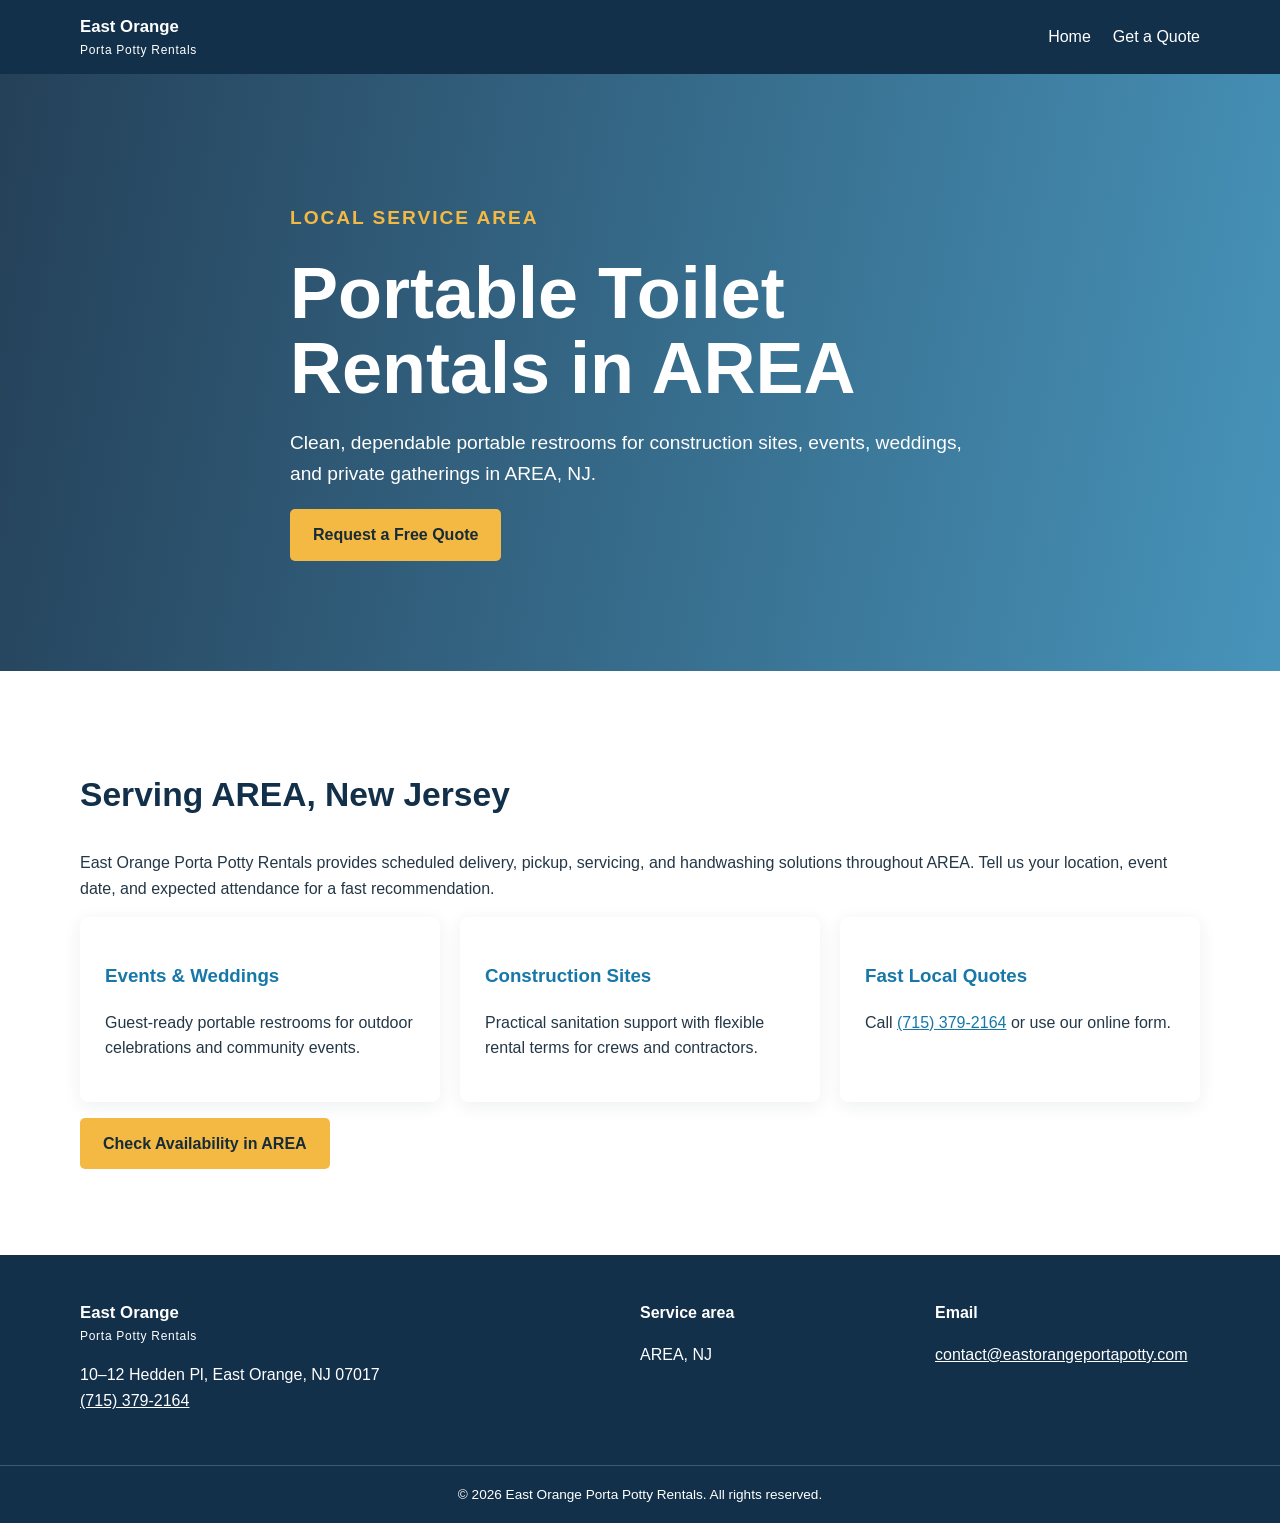
==== service-areas/_template.html @ 04c484cb "Build service-area landing pages, quote form, citations, NAP footer, and review section" ====
<!doctype html><html lang="en"><head><meta charset="utf-8"><meta name="viewport" content="width=device-width,initial-scale=1"><title>East Orange Porta Potty Rentals | Service Area</title><meta name="description" content="Portable restroom rentals and event sanitation serving East Orange and nearby New Jersey communities."><link rel="stylesheet" href="../styles.css"></head><body><header class="site-header"><div class="container nav-wrap"><a class="brand" href="../index.html">East Orange <span>Porta Potty Rentals</span></a><button class="menu-toggle">☰</button><nav><a href="../index.html">Home</a><a href="../index.html#quote">Get a Quote</a></nav></div></header><main><section class="hero"><div class="container hero-content"><p class="eyebrow">Local service area</p><h1>Portable Toilet Rentals in AREA</h1><p>Clean, dependable portable restrooms for construction sites, events, weddings, and private gatherings in AREA, NJ.</p><a class="button" href="../index.html#quote">Request a Free Quote</a></div></section><section class="section"><div class="container"><h2>Serving AREA, New Jersey</h2><p>East Orange Porta Potty Rentals provides scheduled delivery, pickup, servicing, and handwashing solutions throughout AREA. Tell us your location, event date, and expected attendance for a fast recommendation.</p><div class="cards"><article><h3>Events & Weddings</h3><p>Guest-ready portable restrooms for outdoor celebrations and community events.</p></article><article><h3>Construction Sites</h3><p>Practical sanitation support with flexible rental terms for crews and contractors.</p></article><article><h3>Fast Local Quotes</h3><p>Call <a href="tel:+17153792164">(715) 379-2164</a> or use our online form.</p></article></div><p><a class="button" href="../index.html#quote">Check Availability in AREA</a></p></div></section></main><footer><div class="container footer-grid"><div><a class="brand" href="../index.html">East Orange <span>Porta Potty Rentals</span></a><p>10–12 Hedden Pl, East Orange, NJ 07017<br><a href="tel:+17153792164">(715) 379-2164</a></p></div><div><strong>Service area</strong><p>AREA, NJ</p></div><div><strong>Email</strong><p><a href="mailto:contact@eastorangeportapotty.com">contact@eastorangeportapotty.com</a></p></div></div><div class="copyright">© 2026 East Orange Porta Potty Rentals. All rights reserved.</div></footer><script src="../script.js"></script></body></html>
---- styles.css ----
:root{--navy:#12304a;--blue:#1677a8;--gold:#f4b942;--cream:#f7fafc;--text:#243746}*{box-sizing:border-box}body{margin:0;color:var(--text);font:16px/1.6 Arial,sans-serif}a{color:var(--blue)}.container{width:min(1120px,92%);margin:auto}.site-header{background:var(--navy);color:#fff;position:sticky;top:0;z-index:10}.nav-wrap{min-height:74px;display:flex;align-items:center;justify-content:space-between;gap:20px}.brand{color:#fff;text-decoration:none;font-weight:800;font-size:1.05rem}.brand span{display:block;font-weight:400;font-size:.75rem;letter-spacing:.06em}.site-header nav{display:flex;align-items:center;gap:22px}.site-header nav a,.site-header summary{color:#fff;text-decoration:none;cursor:pointer}.site-header details{position:relative}.dropdown{position:absolute;top:28px;right:0;background:#fff;min-width:210px;padding:10px;box-shadow:0 8px 25px #0003}.dropdown a{display:block!important;color:var(--navy)!important;padding:5px}.menu-toggle{display:none;background:none;border:0;color:#fff;font-size:1.6rem}.hero{background:linear-gradient(100deg,#12304aeb,#1677a8c9),url('https://images.unsplash.com/photo-1504851149312-7a075b496cc7?auto=format&fit=crop&w=1600&q=80') center/cover;color:#fff;padding:110px 0}.hero-content{max-width:700px}.eyebrow{color:var(--gold);text-transform:uppercase;font-weight:bold;letter-spacing:.1em;font-size:.8rem}.hero h1{font-size:clamp(2.2rem,6vw,4.5rem);line-height:1.05;margin:.3em 0}.hero p{font-size:1.2rem}.button{display:inline-block;border:0;background:var(--gold);color:#172b38;padding:13px 23px;border-radius:5px;font-weight:bold;text-decoration:none;cursor:pointer}.phone{color:#fff;font-weight:bold;margin-left:18px}.section{padding:70px 0}.soft{background:var(--cream)}h2{font-size:2.1rem;color:var(--navy)}.cards,.reviews,.link-grid{display:grid;grid-template-columns:repeat(3,1fr);gap:20px}.cards article,blockquote{background:#fff;border-radius:8px;padding:25px;box-shadow:0 4px 18px #12304a12}.cards h3{color:var(--blue)}.checks{display:grid;grid-template-columns:repeat(2,1fr);font-size:1.15rem}.form-grid{display:grid;grid-template-columns:1fr 1fr;gap:60px}address{font-style:normal;line-height:2;margin-top:20px}form{background:var(--cream);padding:28px;border-radius:8px}label{display:block;font-weight:bold;margin-bottom:14px}input,textarea{display:block;width:100%;padding:12px;border:1px solid #ccd6dc;border-radius:4px;margin-top:5px;font:inherit}.hidden{display:none}.form-note,.notice{font-size:.88rem;color:#5c6b74}.reviews blockquote{margin:0}.reviews span{color:#e29c08;font-size:1.3rem}.reviews cite{font-size:.9rem;font-style:normal}.link-grid{grid-template-columns:repeat(4,1fr)}.link-grid a{padding:12px;background:var(--cream);border-radius:4px;text-decoration:none}footer{background:var(--navy);color:#fff;padding:45px 0 0}footer a{color:#fff}.footer-grid{display:grid;grid-template-columns:2fr 1fr 1fr;gap:30px}.copyright{border-top:1px solid #ffffff33;text-align:center;padding:18px;margin-top:35px;font-size:.85rem}@media(max-width:760px){.menu-toggle{display:block}.site-header nav{display:none;position:absolute;top:74px;left:0;right:0;background:var(--navy);padding:20px;flex-direction:column;align-items:flex-start}.site-header nav.open{display:flex}.dropdown{position:static}.cards,.reviews,.form-grid,.footer-grid{grid-template-columns:1fr}.checks{grid-template-columns:1fr}.link-grid{grid-template-columns:repeat(2,1fr)}.hero{padding:75px 0}.phone{display:block;margin:18px 0 0}}
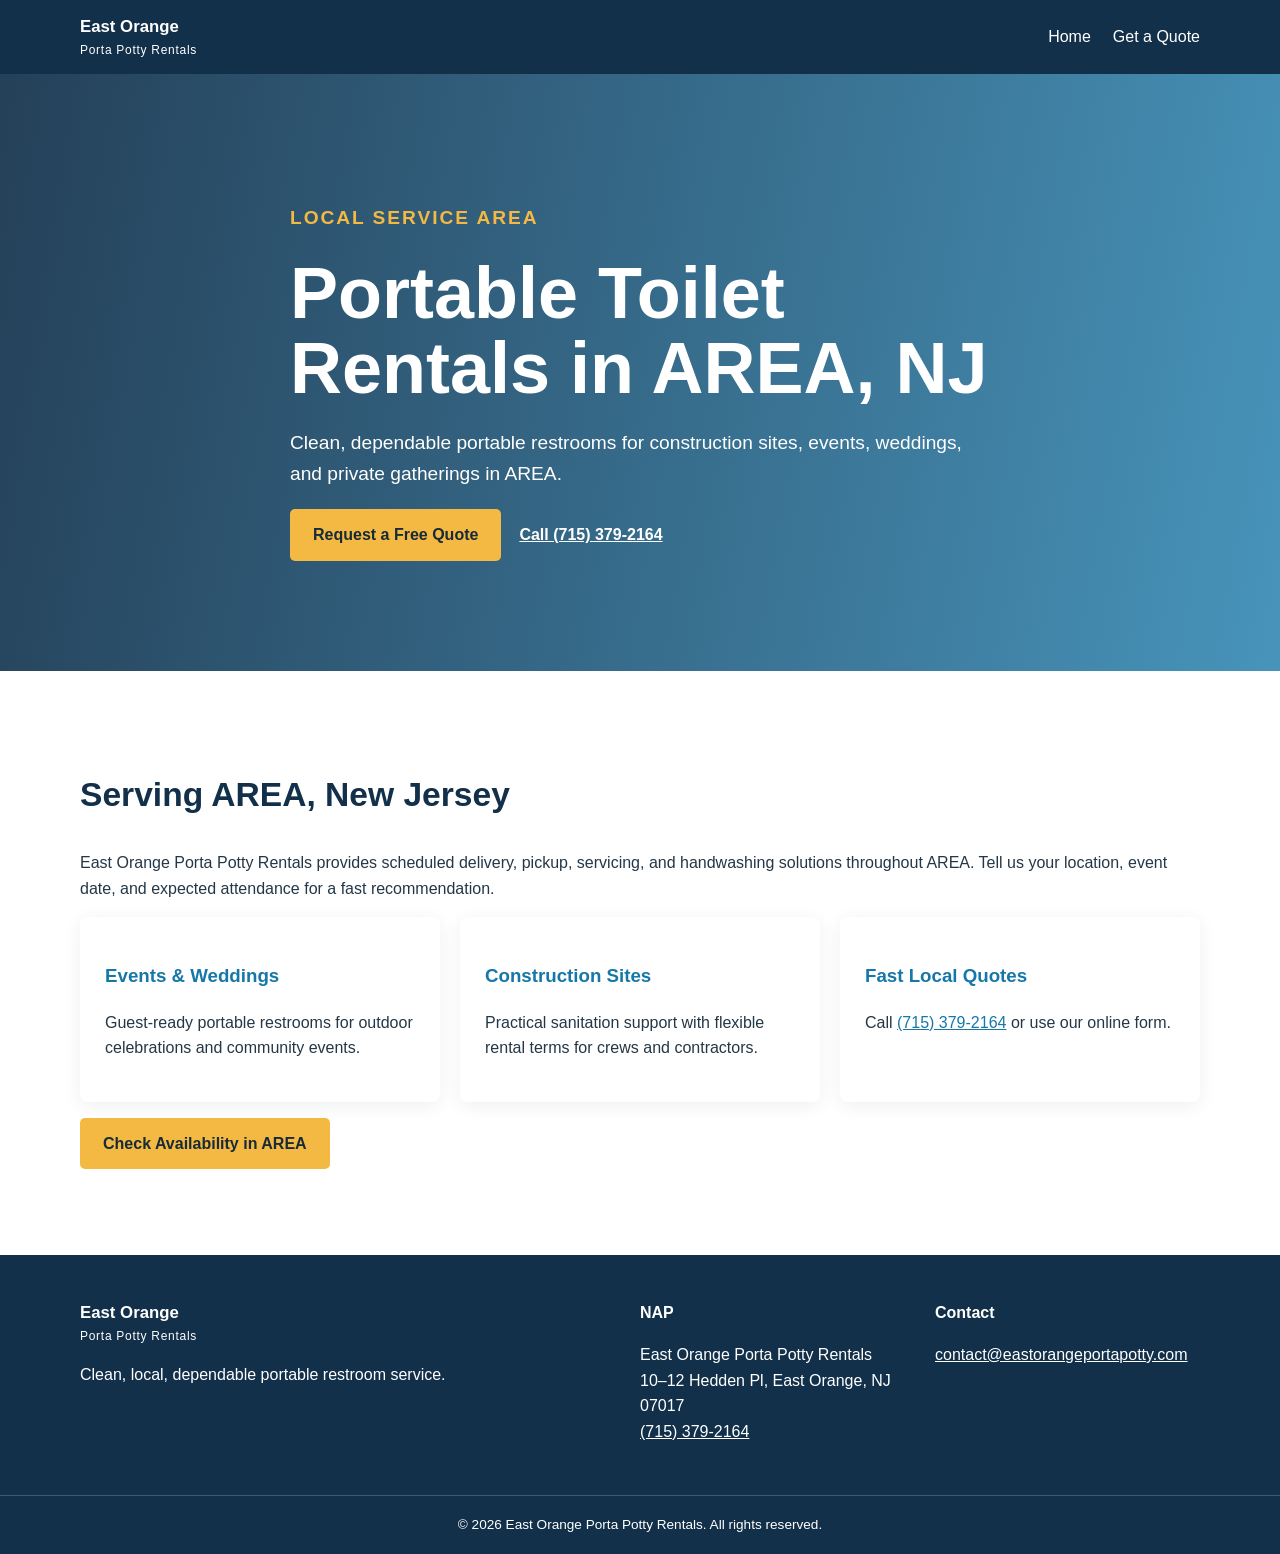
==== commit e3b35319: "Remove alternate phone number and add all linked service-area pages with consistent NAP" ====
--- a/service-areas/_template.html
+++ b/service-areas/_template.html
@@ -1 +1,3 @@
-<!doctype html><html lang="en"><head><meta charset="utf-8"><meta name="viewport" content="width=device-width,initial-scale=1"><title>East Orange Porta Potty Rentals | Service Area</title><meta name="description" content="Portable restroom rentals and event sanitation serving East Orange and nearby New Jersey communities."><link rel="stylesheet" href="../styles.css"></head><body><header class="site-header"><div class="container nav-wrap"><a class="brand" href="../index.html">East Orange <span>Porta Potty Rentals</span></a><button class="menu-toggle">☰</button><nav><a href="../index.html">Home</a><a href="../index.html#quote">Get a Quote</a></nav></div></header><main><section class="hero"><div class="container hero-content"><p class="eyebrow">Local service area</p><h1>Portable Toilet Rentals in AREA</h1><p>Clean, dependable portable restrooms for construction sites, events, weddings, and private gatherings in AREA, NJ.</p><a class="button" href="../index.html#quote">Request a Free Quote</a></div></section><section class="section"><div class="container"><h2>Serving AREA, New Jersey</h2><p>East Orange Porta Potty Rentals provides scheduled delivery, pickup, servicing, and handwashing solutions throughout AREA. Tell us your location, event date, and expected attendance for a fast recommendation.</p><div class="cards"><article><h3>Events & Weddings</h3><p>Guest-ready portable restrooms for outdoor celebrations and community events.</p></article><article><h3>Construction Sites</h3><p>Practical sanitation support with flexible rental terms for crews and contractors.</p></article><article><h3>Fast Local Quotes</h3><p>Call <a href="tel:+17153792164">(715) 379-2164</a> or use our online form.</p></article></div><p><a class="button" href="../index.html#quote">Check Availability in AREA</a></p></div></section></main><footer><div class="container footer-grid"><div><a class="brand" href="../index.html">East Orange <span>Porta Potty Rentals</span></a><p>10–12 Hedden Pl, East Orange, NJ 07017<br><a href="tel:+17153792164">(715) 379-2164</a></p></div><div><strong>Service area</strong><p>AREA, NJ</p></div><div><strong>Email</strong><p><a href="mailto:contact@eastorangeportapotty.com">contact@eastorangeportapotty.com</a></p></div></div><div class="copyright">© 2026 East Orange Porta Potty Rentals. All rights reserved.</div></footer><script src="../script.js"></script></body></html>
+<!doctype html>
+<html lang="en"><head><meta charset="utf-8"><meta name="viewport" content="width=device-width,initial-scale=1"><title>Portable Toilet Rentals in AREA, NJ | East Orange Porta Potty Rentals</title><meta name="description" content="Portable toilet rentals in AREA, New Jersey for events, construction, weddings, and private gatherings. Call (715) 379-2164."><link rel="stylesheet" href="../styles.css"></head>
+<body><header class="site-header"><div class="container nav-wrap"><a class="brand" href="../index.html">East Orange <span>Porta Potty Rentals</span></a><button class="menu-toggle" aria-label="Open menu">☰</button><nav><a href="../index.html">Home</a><a href="../index.html#quote">Get a Quote</a></nav></div></header><main><section class="hero"><div class="container hero-content"><p class="eyebrow">Local service area</p><h1>Portable Toilet Rentals in AREA, NJ</h1><p>Clean, dependable portable restrooms for construction sites, events, weddings, and private gatherings in AREA.</p><a class="button" href="../index.html#quote">Request a Free Quote</a><a class="phone" href="tel:+17153792164">Call (715) 379-2164</a></div></section><section class="section"><div class="container"><h2>Serving AREA, New Jersey</h2><p>East Orange Porta Potty Rentals provides scheduled delivery, pickup, servicing, and handwashing solutions throughout AREA. Tell us your location, event date, and expected attendance for a fast recommendation.</p><div class="cards"><article><h3>Events & Weddings</h3><p>Guest-ready portable restrooms for outdoor celebrations and community events.</p></article><article><h3>Construction Sites</h3><p>Practical sanitation support with flexible rental terms for crews and contractors.</p></article><article><h3>Fast Local Quotes</h3><p>Call <a href="tel:+17153792164">(715) 379-2164</a> or use our online form.</p></article></div><p><a class="button" href="../index.html#quote">Check Availability in AREA</a></p></div></section></main><footer><div class="container footer-grid"><div><a class="brand" href="../index.html">East Orange <span>Porta Potty Rentals</span></a><p>Clean, local, dependable portable restroom service.</p></div><div><strong>NAP</strong><p>East Orange Porta Potty Rentals<br>10–12 Hedden Pl, East Orange, NJ 07017<br><a href="tel:+17153792164">(715) 379-2164</a></p></div><div><strong>Contact</strong><p><a href="mailto:contact@eastorangeportapotty.com">contact@eastorangeportapotty.com</a></p></div></div><div class="copyright">© 2026 East Orange Porta Potty Rentals. All rights reserved.</div></footer><script src="../script.js"></script></body></html>
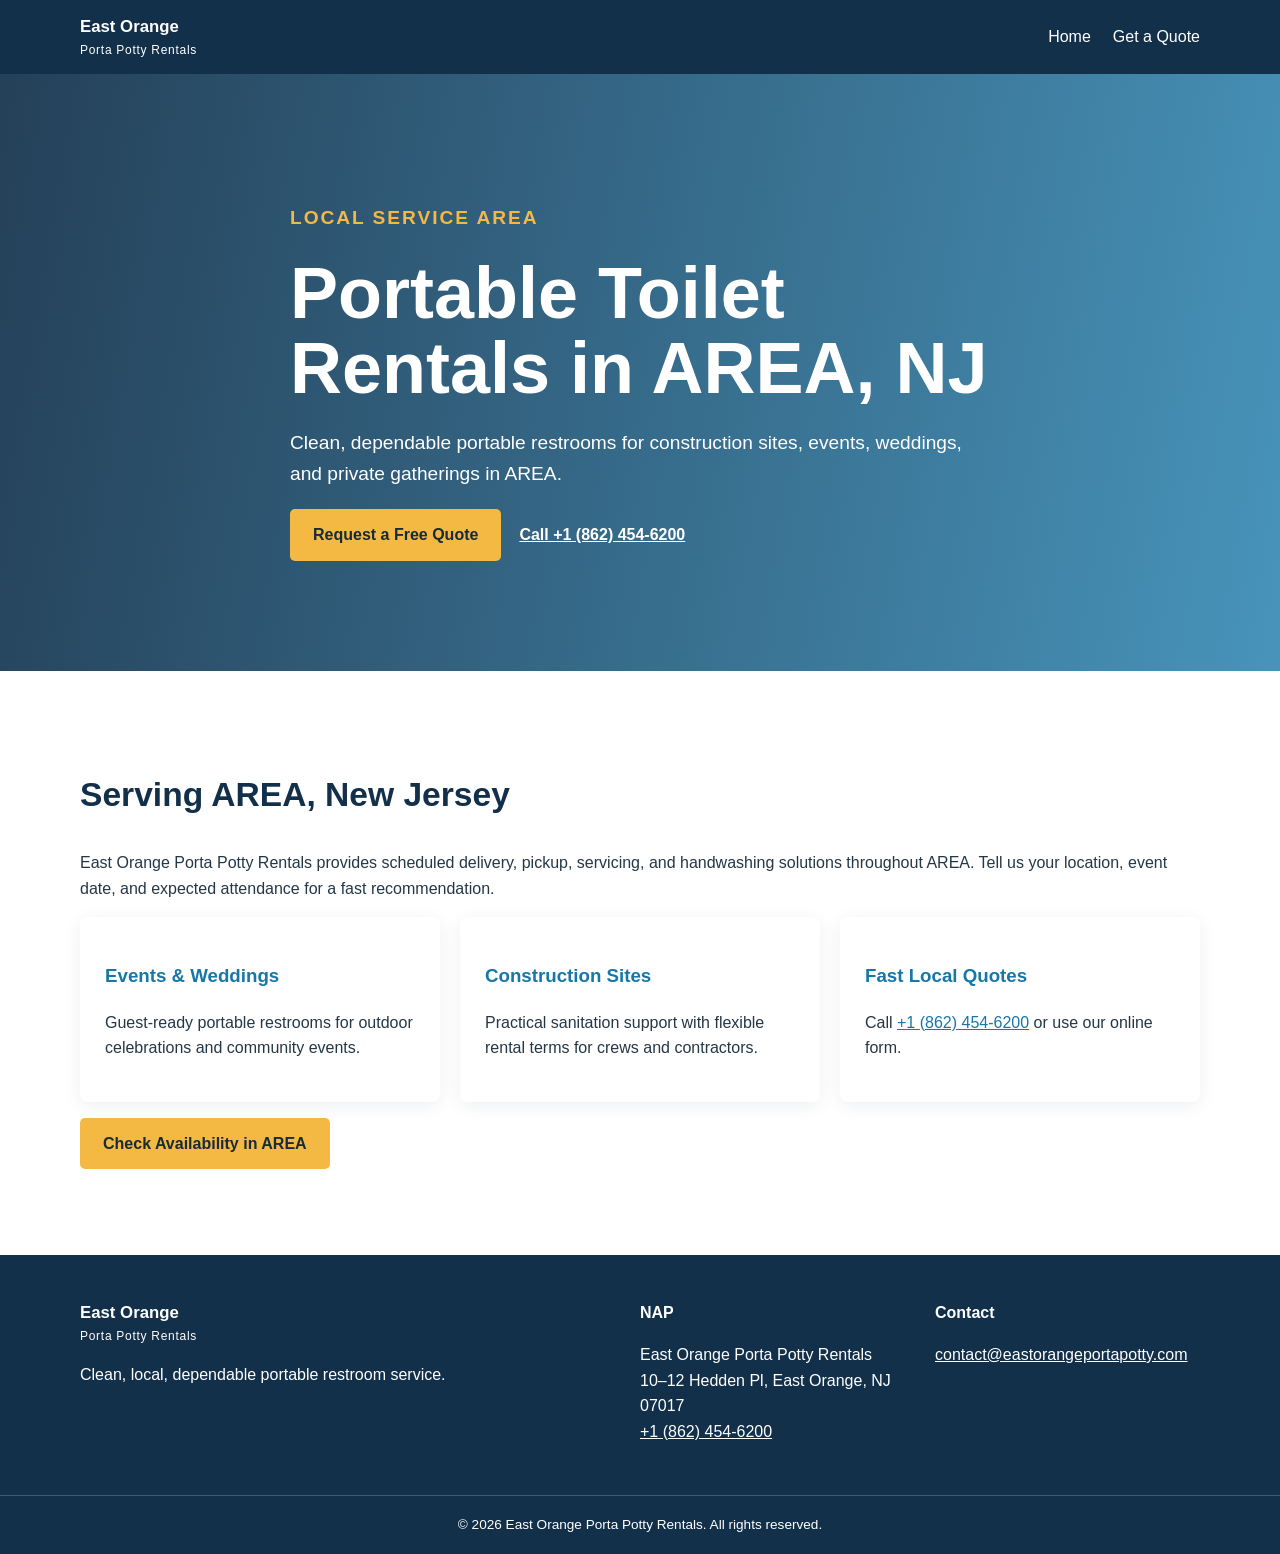
==== commit 27876f2a: "Update site phone number to +1 (862) 454-6200" ====
--- a/service-areas/_template.html
+++ b/service-areas/_template.html
@@ -1,3 +1,3 @@
 <!doctype html>
-<html lang="en"><head><meta charset="utf-8"><meta name="viewport" content="width=device-width,initial-scale=1"><title>Portable Toilet Rentals in AREA, NJ | East Orange Porta Potty Rentals</title><meta name="description" content="Portable toilet rentals in AREA, New Jersey for events, construction, weddings, and private gatherings. Call (715) 379-2164."><link rel="stylesheet" href="../styles.css"></head>
-<body><header class="site-header"><div class="container nav-wrap"><a class="brand" href="../index.html">East Orange <span>Porta Potty Rentals</span></a><button class="menu-toggle" aria-label="Open menu">☰</button><nav><a href="../index.html">Home</a><a href="../index.html#quote">Get a Quote</a></nav></div></header><main><section class="hero"><div class="container hero-content"><p class="eyebrow">Local service area</p><h1>Portable Toilet Rentals in AREA, NJ</h1><p>Clean, dependable portable restrooms for construction sites, events, weddings, and private gatherings in AREA.</p><a class="button" href="../index.html#quote">Request a Free Quote</a><a class="phone" href="tel:+17153792164">Call (715) 379-2164</a></div></section><section class="section"><div class="container"><h2>Serving AREA, New Jersey</h2><p>East Orange Porta Potty Rentals provides scheduled delivery, pickup, servicing, and handwashing solutions throughout AREA. Tell us your location, event date, and expected attendance for a fast recommendation.</p><div class="cards"><article><h3>Events & Weddings</h3><p>Guest-ready portable restrooms for outdoor celebrations and community events.</p></article><article><h3>Construction Sites</h3><p>Practical sanitation support with flexible rental terms for crews and contractors.</p></article><article><h3>Fast Local Quotes</h3><p>Call <a href="tel:+17153792164">(715) 379-2164</a> or use our online form.</p></article></div><p><a class="button" href="../index.html#quote">Check Availability in AREA</a></p></div></section></main><footer><div class="container footer-grid"><div><a class="brand" href="../index.html">East Orange <span>Porta Potty Rentals</span></a><p>Clean, local, dependable portable restroom service.</p></div><div><strong>NAP</strong><p>East Orange Porta Potty Rentals<br>10–12 Hedden Pl, East Orange, NJ 07017<br><a href="tel:+17153792164">(715) 379-2164</a></p></div><div><strong>Contact</strong><p><a href="mailto:contact@eastorangeportapotty.com">contact@eastorangeportapotty.com</a></p></div></div><div class="copyright">© 2026 East Orange Porta Potty Rentals. All rights reserved.</div></footer><script src="../script.js"></script></body></html>
+<html lang="en"><head><meta charset="utf-8"><meta name="viewport" content="width=device-width,initial-scale=1"><title>Portable Toilet Rentals in AREA, NJ | East Orange Porta Potty Rentals</title><meta name="description" content="Portable toilet rentals in AREA, New Jersey for events, construction, weddings, and private gatherings. Call +1 (862) 454-6200."><link rel="stylesheet" href="../styles.css"></head>
+<body><header class="site-header"><div class="container nav-wrap"><a class="brand" href="../index.html">East Orange <span>Porta Potty Rentals</span></a><button class="menu-toggle" aria-label="Open menu">☰</button><nav><a href="../index.html">Home</a><a href="../index.html#quote">Get a Quote</a></nav></div></header><main><section class="hero"><div class="container hero-content"><p class="eyebrow">Local service area</p><h1>Portable Toilet Rentals in AREA, NJ</h1><p>Clean, dependable portable restrooms for construction sites, events, weddings, and private gatherings in AREA.</p><a class="button" href="../index.html#quote">Request a Free Quote</a><a class="phone" href="tel:+18624546200">Call +1 (862) 454-6200</a></div></section><section class="section"><div class="container"><h2>Serving AREA, New Jersey</h2><p>East Orange Porta Potty Rentals provides scheduled delivery, pickup, servicing, and handwashing solutions throughout AREA. Tell us your location, event date, and expected attendance for a fast recommendation.</p><div class="cards"><article><h3>Events & Weddings</h3><p>Guest-ready portable restrooms for outdoor celebrations and community events.</p></article><article><h3>Construction Sites</h3><p>Practical sanitation support with flexible rental terms for crews and contractors.</p></article><article><h3>Fast Local Quotes</h3><p>Call <a href="tel:+18624546200">+1 (862) 454-6200</a> or use our online form.</p></article></div><p><a class="button" href="../index.html#quote">Check Availability in AREA</a></p></div></section></main><footer><div class="container footer-grid"><div><a class="brand" href="../index.html">East Orange <span>Porta Potty Rentals</span></a><p>Clean, local, dependable portable restroom service.</p></div><div><strong>NAP</strong><p>East Orange Porta Potty Rentals<br>10–12 Hedden Pl, East Orange, NJ 07017<br><a href="tel:+18624546200">+1 (862) 454-6200</a></p></div><div><strong>Contact</strong><p><a href="mailto:contact@eastorangeportapotty.com">contact@eastorangeportapotty.com</a></p></div></div><div class="copyright">© 2026 East Orange Porta Potty Rentals. All rights reserved.</div></footer><script src="../script.js"></script></body></html>
--- a/styles.css
+++ b/styles.css
@@ -1 +1 @@
-:root{--navy:#12304a;--blue:#1677a8;--gold:#f4b942;--cream:#f7fafc;--text:#243746}*{box-sizing:border-box}body{margin:0;color:var(--text);font:16px/1.6 Arial,sans-serif}a{color:var(--blue)}.container{width:min(1120px,92%);margin:auto}.site-header{background:var(--navy);color:#fff;position:sticky;top:0;z-index:10}.nav-wrap{min-height:74px;display:flex;align-items:center;justify-content:space-between;gap:20px}.brand{color:#fff;text-decoration:none;font-weight:800;font-size:1.05rem}.brand span{display:block;font-weight:400;font-size:.75rem;letter-spacing:.06em}.site-header nav{display:flex;align-items:center;gap:22px}.site-header nav a,.site-header summary{color:#fff;text-decoration:none;cursor:pointer}.site-header details{position:relative}.dropdown{position:absolute;top:28px;right:0;background:#fff;min-width:210px;padding:10px;box-shadow:0 8px 25px #0003}.dropdown a{display:block!important;color:var(--navy)!important;padding:5px}.menu-toggle{display:none;background:none;border:0;color:#fff;font-size:1.6rem}.hero{background:linear-gradient(100deg,#12304aeb,#1677a8c9),url('https://images.unsplash.com/photo-1504851149312-7a075b496cc7?auto=format&fit=crop&w=1600&q=80') center/cover;color:#fff;padding:110px 0}.hero-content{max-width:700px}.eyebrow{color:var(--gold);text-transform:uppercase;font-weight:bold;letter-spacing:.1em;font-size:.8rem}.hero h1{font-size:clamp(2.2rem,6vw,4.5rem);line-height:1.05;margin:.3em 0}.hero p{font-size:1.2rem}.button{display:inline-block;border:0;background:var(--gold);color:#172b38;padding:13px 23px;border-radius:5px;font-weight:bold;text-decoration:none;cursor:pointer}.phone{color:#fff;font-weight:bold;margin-left:18px}.section{padding:70px 0}.soft{background:var(--cream)}h2{font-size:2.1rem;color:var(--navy)}.cards,.reviews,.link-grid{display:grid;grid-template-columns:repeat(3,1fr);gap:20px}.cards article,blockquote{background:#fff;border-radius:8px;padding:25px;box-shadow:0 4px 18px #12304a12}.cards h3{color:var(--blue)}.checks{display:grid;grid-template-columns:repeat(2,1fr);font-size:1.15rem}.form-grid{display:grid;grid-template-columns:1fr 1fr;gap:60px}address{font-style:normal;line-height:2;margin-top:20px}form{background:var(--cream);padding:28px;border-radius:8px}label{display:block;font-weight:bold;margin-bottom:14px}input,textarea{display:block;width:100%;padding:12px;border:1px solid #ccd6dc;border-radius:4px;margin-top:5px;font:inherit}.hidden{display:none}.form-note,.notice{font-size:.88rem;color:#5c6b74}.reviews blockquote{margin:0}.reviews span{color:#e29c08;font-size:1.3rem}.reviews cite{font-size:.9rem;font-style:normal}.link-grid{grid-template-columns:repeat(4,1fr)}.link-grid a{padding:12px;background:var(--cream);border-radius:4px;text-decoration:none}footer{background:var(--navy);color:#fff;padding:45px 0 0}footer a{color:#fff}.footer-grid{display:grid;grid-template-columns:2fr 1fr 1fr;gap:30px}.copyright{border-top:1px solid #ffffff33;text-align:center;padding:18px;margin-top:35px;font-size:.85rem}@media(max-width:760px){.menu-toggle{display:block}.site-header nav{display:none;position:absolute;top:74px;left:0;right:0;background:var(--navy);padding:20px;flex-direction:column;align-items:flex-start}.site-header nav.open{display:flex}.dropdown{position:static}.cards,.reviews,.form-grid,.footer-grid{grid-template-columns:1fr}.checks{grid-template-columns:1fr}.link-grid{grid-template-columns:repeat(2,1fr)}.hero{padding:75px 0}.phone{display:block;margin:18px 0 0}}
+:root{--navy:#12304a;--blue:#1677a8;--gold:#f4b942;--cream:#f7fafc;--text:#243746}*{box-sizing:border-box}body{margin:0;color:var(--text);font:16px/1.6 Arial,sans-serif}a{color:var(--blue)}.container{width:min(1120px,92%);margin:auto}.site-header{background:var(--navy);color:#fff;position:sticky;top:0;z-index:10}.nav-wrap{min-height:74px;display:flex;align-items:center;justify-content:space-between;gap:20px}.brand{color:#fff;text-decoration:none;font-weight:800;font-size:1.05rem}.brand span{display:block;font-weight:400;font-size:.75rem;letter-spacing:.06em}.site-header nav{display:flex;align-items:center;gap:22px}.site-header nav a,.site-header summary{color:#fff;text-decoration:none;cursor:pointer}.site-header details{position:relative}.dropdown{position:absolute;top:28px;right:0;background:#fff;min-width:210px;padding:10px;box-shadow:0 8px 25px #0003}.dropdown a{display:block!important;color:var(--navy)!important;padding:5px}.menu-toggle{display:none;background:none;border:0;color:#fff;font-size:1.6rem}.hero{background:linear-gradient(100deg,#12304aeb,#1677a8c9),url('https://hebbkx1anhila5yf.public.blob.vercel-storage.com/potapotty-VbajXdbAHaLXcTcFkoF6RxkJ56IP56.jpg') center/cover;color:#fff;padding:110px 0}.hero-content{max-width:700px}.eyebrow{color:var(--gold);text-transform:uppercase;font-weight:bold;letter-spacing:.1em;font-size:.8rem}.hero h1{font-size:clamp(2.2rem,6vw,4.5rem);line-height:1.05;margin:.3em 0}.hero p{font-size:1.2rem}.button{display:inline-block;border:0;background:var(--gold);color:#172b38;padding:13px 23px;border-radius:5px;font-weight:bold;text-decoration:none;cursor:pointer}.phone{color:#fff;font-weight:bold;margin-left:18px}.section{padding:70px 0}.soft{background:var(--cream)}h2{font-size:2.1rem;color:var(--navy)}.cards,.reviews,.link-grid{display:grid;grid-template-columns:repeat(3,1fr);gap:20px}.cards article,blockquote{background:#fff;border-radius:8px;padding:25px;box-shadow:0 4px 18px #12304a12}.cards h3{color:var(--blue)}.checks{display:grid;grid-template-columns:repeat(2,1fr);font-size:1.15rem}.form-grid{display:grid;grid-template-columns:1fr 1fr;gap:60px}address{font-style:normal;line-height:2;margin-top:20px}form{background:var(--cream);padding:28px;border-radius:8px}label{display:block;font-weight:bold;margin-bottom:14px}input,textarea{display:block;width:100%;padding:12px;border:1px solid #ccd6dc;border-radius:4px;margin-top:5px;font:inherit}.hidden{display:none}.form-note,.notice{font-size:.88rem;color:#5c6b74}.reviews blockquote{margin:0}.reviews span{color:#e29c08;font-size:1.3rem}.reviews cite{font-size:.9rem;font-style:normal}.link-grid{grid-template-columns:repeat(4,1fr)}.link-grid a{padding:12px;background:var(--cream);border-radius:4px;text-decoration:none}footer{background:var(--navy);color:#fff;padding:45px 0 0}footer a{color:#fff}.footer-grid{display:grid;grid-template-columns:2fr 1fr 1fr;gap:30px}.copyright{border-top:1px solid #ffffff33;text-align:center;padding:18px;margin-top:35px;font-size:.85rem}@media(max-width:760px){.menu-toggle{display:block}.site-header nav{display:none;position:absolute;top:74px;left:0;right:0;background:var(--navy);padding:20px;flex-direction:column;align-items:flex-start}.site-header nav.open{display:flex}.dropdown{position:static}.cards,.reviews,.form-grid,.footer-grid{grid-template-columns:1fr}.checks{grid-template-columns:1fr}.link-grid{grid-template-columns:repeat(2,1fr)}.hero{padding:75px 0}.phone{display:block;margin:18px 0 0}}
